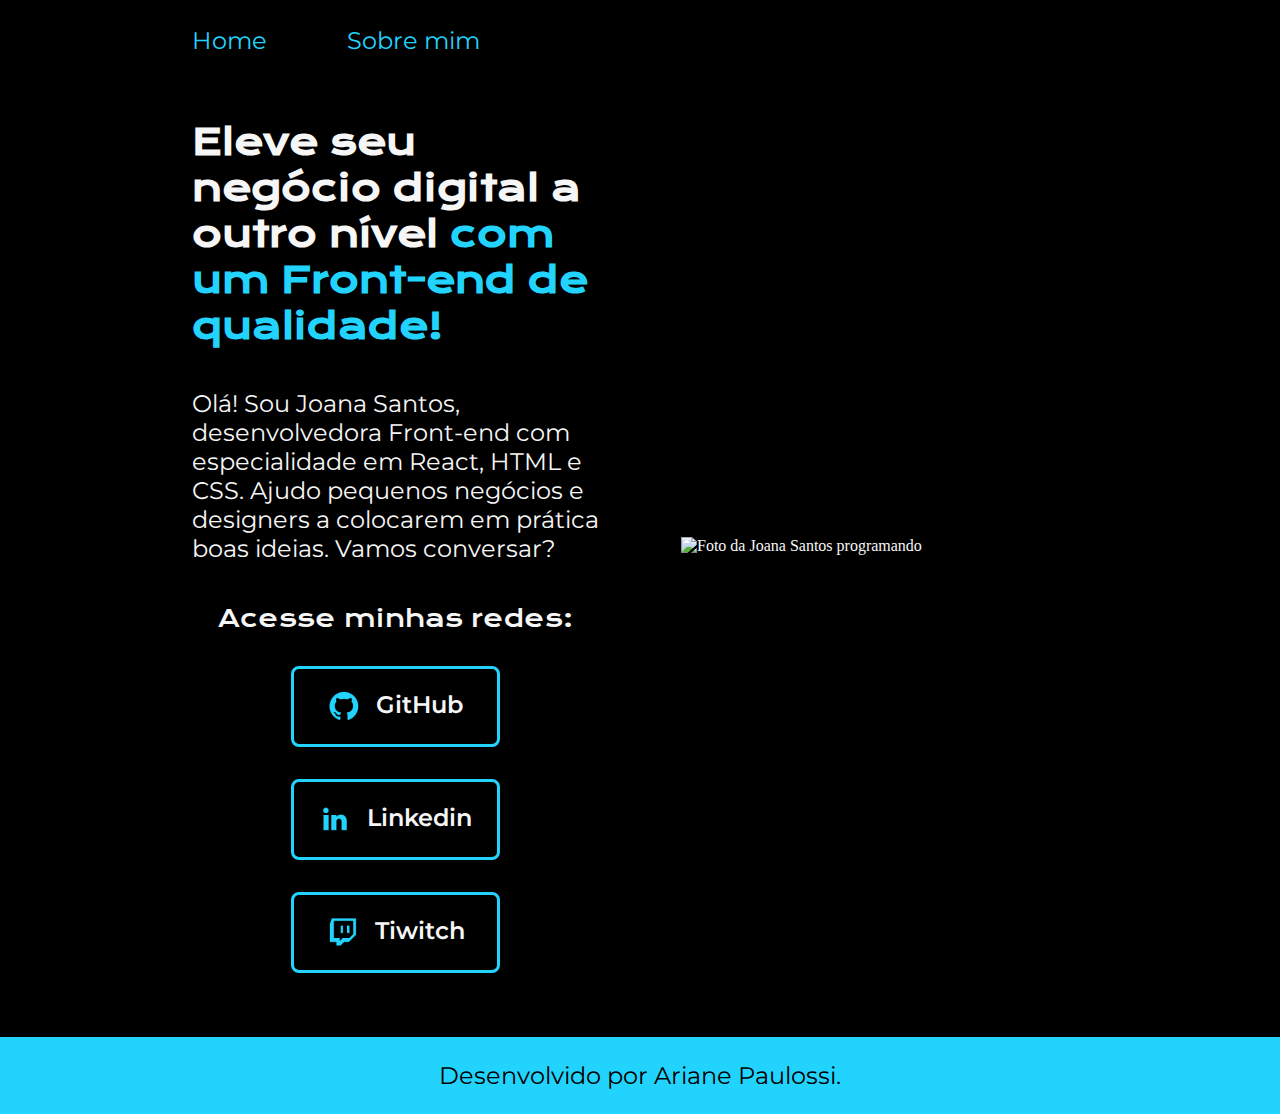
==== index.html @ b356c79e "portfolio" ====
<!DOCTYPE html>
<html lang="pt-br">
<head>
    <meta charset="UTF-8">
    <meta name="viewport" content="width=device-width, initial-scale=1.0">
    <title>Document</title>
    <link rel="stylesheet" href="./styles/style.css">
</head>
<body>
    <header class="cabecalho">
        <nav class="cabecalho__menu">
            <a class="cabecalho__menu__link" href="index.html">Home</a>
            <a class="cabecalho__menu__link" href="about.html">Sobre mim</a>
        </nav>
    </header>
    <main class="apresentacao">
        <section class="apresentacao__conteudo">
            <h1 class="apresentacao__conteudo__titulo">Eleve seu negócio digital a outro nível <strong class="titulo-destaque">com um Front-end de qualidade!</strong></h1>
            <p class="apresentacao__conteudo__texto">Olá! Sou Joana Santos, desenvolvedora Front-end com especialidade em React, HTML e CSS. Ajudo pequenos negócios e designers a colocarem em prática boas ideias. Vamos conversar?</p>
            <div class="apresentaco__links">
                <h2 class="apresentaco__links__subtitulo">Acesse minhas redes:</h2>
                <a class="apresentacao__links__navegacao" href="https://github.com/lucastafarelbs"><img src="./assets/logo-github.png">
                GitHub</a>
                <a class="apresentacao__links__navegacao" href="https://linkedin.com/in/ariane-paulossi"><img src="./assets/logo-linkedin.png">
                Linkedin</a>
                <a class="apresentacao__links__navegacao" href="Twitch.com"><img src="./assets/logo-twitch.png">
                Tiwitch</a>
            </div>
        </section>
        <img class="apresentacao__imagem" src="./assets/Imagem.png" alt="Foto da Joana Santos programando"> 
    </main>
    <footer class="rodape">
        <p>Desenvolvido por Ariane Paulossi.</p>
    </footer>    
</body>
</html>
---- styles/style.css ----
@import url('https://fonts.googleapis.com/css2?family=Krona+One&family=Montserrat:wght@400;600&display=swap');

:root {
  --cor-primaria: #000000;
  --cor-secundaria: #F6F6F6;
  --cor-terciaria: #22D4FD;
  --cor-hover: #272727;

   --fonte-primaria: 'Krona One', sans-serif;
  --fonte-secundaria: 'Montserrat', sans-serif;
}

* {
  margin: 0;
  padding: 0;
}

body {
  /* height: 100vh; */
  box-sizing: border-box;
  background-color: var(--cor-primaria);
  color: var(--cor-secundaria);
}         

.cabecalho {
  padding: 2% 0% 0% 15%;
}

.cabecalho__menu {
  display: flex;
  gap: 80px;
}

.cabecalho__menu__link {
  font-family: var(--fonte-secundaria);
  font-size: 1.5rem;
  font-weight: 400;
  color: var(--cor-terciaria);
  text-decoration: none;
}

.apresentacao {
  padding: 5% 15%;
  display: flex;
  align-items: center;
  justify-content: space-between;
  gap: 82px;
}

.apresentacao__conteudo {
  width: 50%;
  display: flex;
  flex-direction: column;
  gap: 40px;
}

.apresentacao__conteudo__titulo {
  font-size: 2.25rem;
  font-family:var(--fonte-primaria);
}

.titulo-destaque {
  color: var(--cor-terciaria);
}

.apresentacao__conteudo__texto {
  font-size: 1.5rem;
  font-family: var(--fonte-secundaria);
  font-weight: 400;
}

.apresentaco__links {
  display: flex;
  justify-content: space-between;
  align-items: center;
  flex-direction: column;
  gap: 32px;
}

.apresentaco__links__subtitulo {
  font-family: var(--fonte-primaria);
  font-weight: 400;
  font-size: 1.5rem;
}

.apresentacao__links__navegacao {
  display: flex;
  justify-content: center;
  gap: 16px;
  width: 50%;
  text-align: center;
  border: 3px solid var(--cor-terciaria);
  border-radius: 8px;
  font-size: 1.5rem;
  font-weight: 600;
  padding: 21.5px 0;
  text-decoration: none;
  color: var(--cor-secundaria);
  font-family: var(--fonte-secundaria);
}

.apresentacao__links__navegacao:hover {
  background-color: var(--cor-hover);
}

.apresentacao__imagem {
  width: 50%;
} 

.rodape {
  padding: 24px;
  background-color: var(--cor-terciaria);
  color: var(--cor-primaria); 
  text-align: center;
  font-family: var(--fonte-secundaria);
  font-size: 1.5rem;
  font-weight: 400;
}

/* o código a seguir é de parte responsiva, ou seja, quando acessado de um dispositivo com tela menor, a página web vai se adequar ao tamanho necessário */
@media (max-width: 1200px) {
  .cabecalho {
    padding: 10%;
  }

  .cabecalho__menu {
    justify-content: center;
  }

  .apresentacao {
    flex-direction: column-reverse;
    padding: 5%;
  }

  .apresentacao__conteudo {
    width: auto;
  }
}
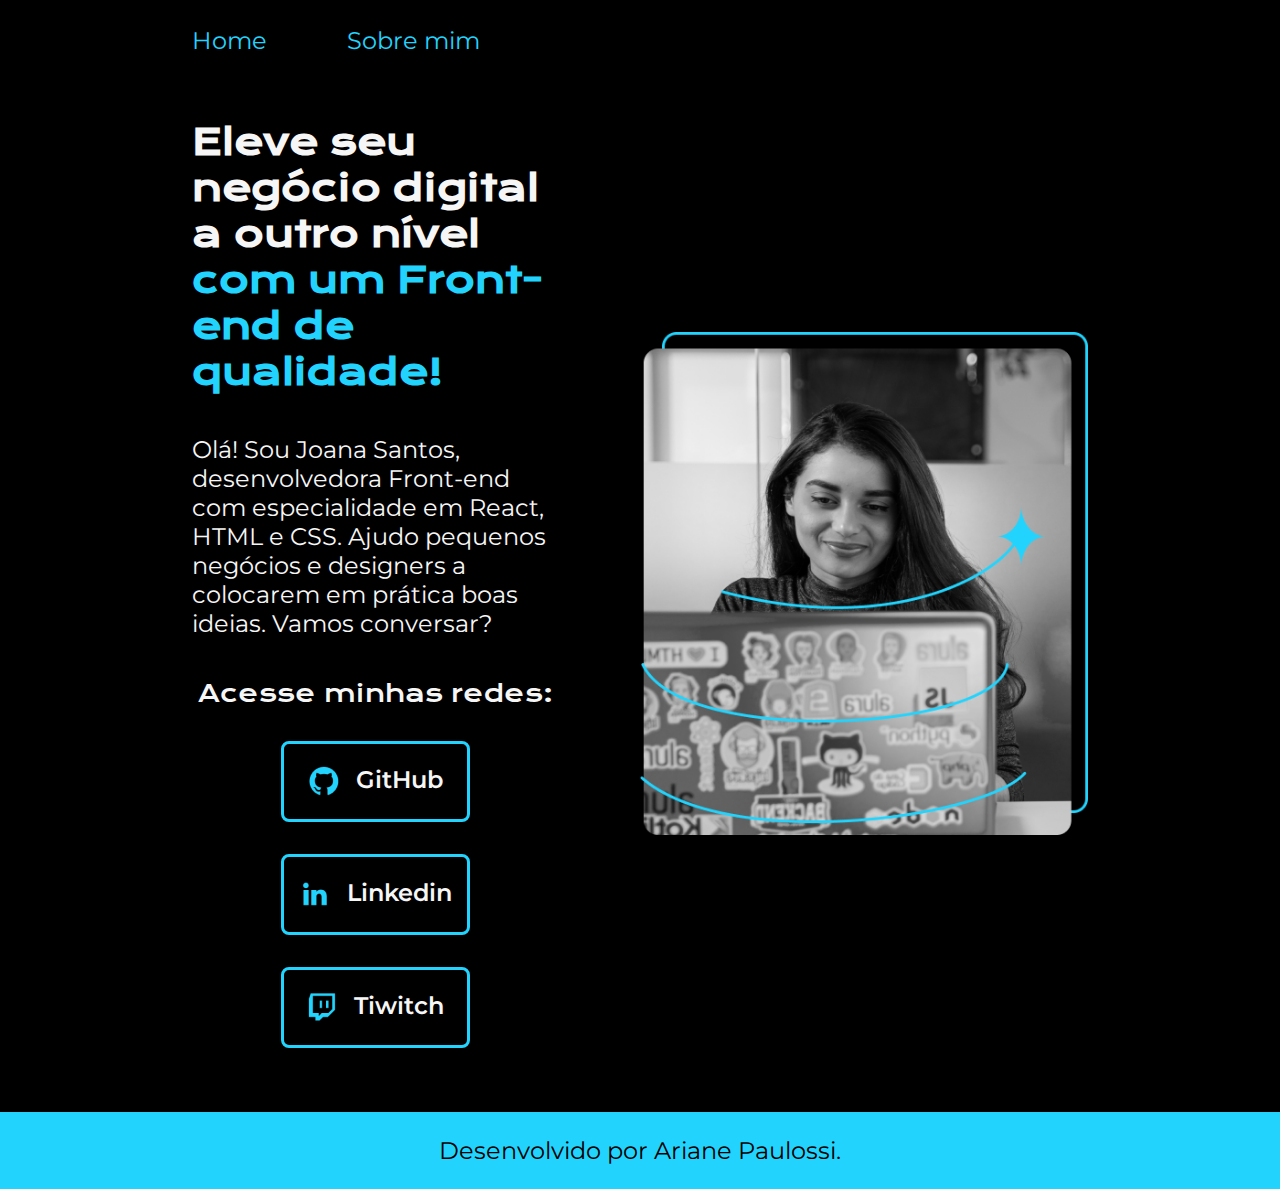
==== commit e361dabf: "Update index.html" ====
--- a/index.html
+++ b/index.html
@@ -27,7 +27,7 @@
                 Tiwitch</a>
             </div>
         </section>
-        <img class="apresentacao__imagem" src="./assets/Imagem.png" alt="Foto da Joana Santos programando"> 
+        <img class="apresentacao__imagem" src="./assets/imagem.png" alt="Foto da Joana Santos programando"> 
     </main>
     <footer class="rodape">
         <p>Desenvolvido por Ariane Paulossi.</p>
